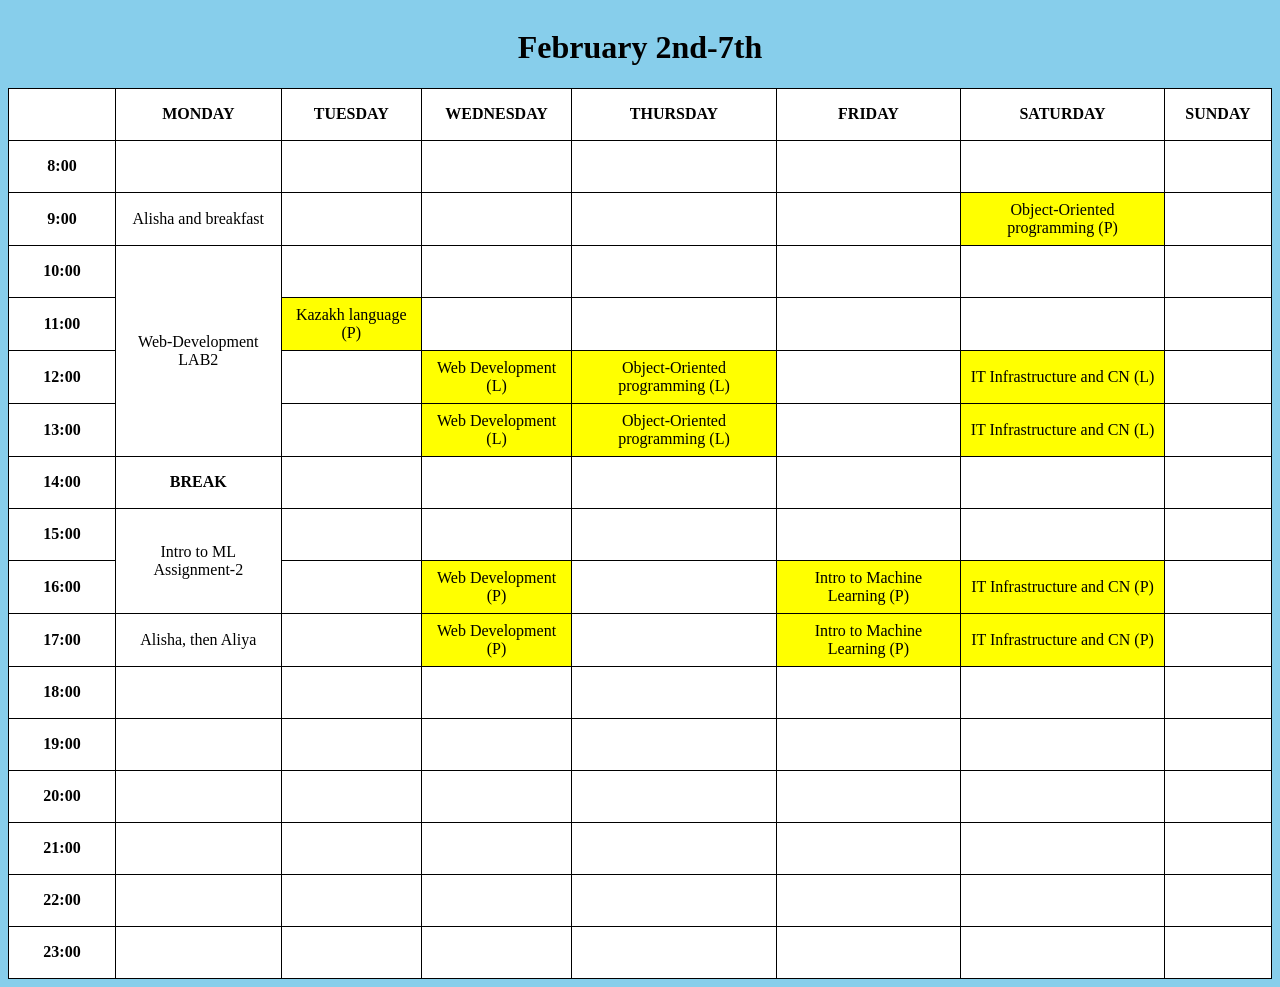
==== selfpracticeweb/dailyschedule.html @ c5145d61 "facebook added" ====
<!DOCTYPE html>
<html>
<head>
    <title>MyDailySchedule</title>
    <style>
        body {background-color: skyblue}
        table {
            background-color: white;
            border-collapse: collapse;
            margin: auto;
        }
        th, td {
            background-color: white;
            border: 1px solid black;
            padding: 8px;
            text-align: center;
            min-width: 90px;
            height: 35px;
        }
    </style>
</head>

<body>
    <table>
        <caption><h1>February 2nd-7th</h1></caption>
        <tr>
            <th></th>
            <th>MONDAY</th>
            <th>TUESDAY</th>
            <th>WEDNESDAY</th>
            <th>THURSDAY</th>
            <th>FRIDAY</th>
            <th>SATURDAY</th>
            <th>SUNDAY</th>
        </tr>

        <tr>
            <th>8:00</th>
            <td></td><td></td><td></td><td></td><td></td><td></td><td></td>
        </tr>
        <tr>
            <th>9:00</th>
            <td>Alisha and breakfast</td>
            <td></td>
            <td></td>
            <td></td>
            <td></td>
            <td style="background-color: yellow">Object-Oriented programming (P)</td>
            <td></td>
        </tr>
        <tr>
            <th>10:00</th>
            <td rowspan="4">Web-Development LAB2</td>
            <td></td>
            <td></td>
            <td></td>
            <td></td>
            <td></td>
            <td></td>
        </tr>
        <tr>
            <th>11:00</th>
            <td style="background-color: yellow">Kazakh language (P)</td>
            <td></td>
            <td></td>
            <td></td>
            <td></td>
            <td></td>
        </tr>
        <tr>
            <th>12:00</th>
            <td></td>
            <td style="background-color: yellow">Web Development (L)</td>
            <td style="background-color: yellow">Object-Oriented programming (L)</td>
            <td></td>
            <td style="background-color: yellow">IT Infrastructure and CN (L)</td>
            <td></td>
        </tr>
        <tr>
            <th>13:00</th>
            <td></td>
            <td style="background-color: yellow">Web Development (L)</td>
            <td style="background-color: yellow">Object-Oriented programming (L)</td>
            <td></td>
            <td style="background-color: yellow">IT Infrastructure and CN (L)</td>
            <td></td>
        </tr>
        <tr>
            <th>14:00</th>
            <td><b>BREAK</b></td>
            <td></td>
            <td></td>
            <td></td>
            <td></td>
            <td></td>
            <td></td>
        </tr>
        <tr>
            <th>15:00</th>
            <td rowspan="2">Intro to ML Assignment-2</td>
            <td></td>
            <td></td>
            <td></td>
            <td></td>
            <td></td>
            <td></td>
        </tr>
        <tr>
            <th>16:00</th>
            <td></td>
            <td style="background-color: yellow">Web Development (P)</td>
            <td></td>
            <td style="background-color: yellow">Intro to Machine Learning (P)</td>
            <td style="background-color: yellow">IT Infrastructure and CN (P)</td>
            <td></td>
        </tr>
        <tr>
            <th>17:00</th>
            <td>Alisha, then Aliya</td>
            <td></td>
            <td style="background-color: yellow">Web Development (P)</td>
            <td></td>
            <td style="background-color: yellow">Intro to Machine Learning (P)</td>
            <td style="background-color: yellow">IT Infrastructure and CN (P)</td>
            <td></td>
        </tr>
        <tr>
            <th>18:00</th>
            <td></td>
            <td></td>
            <td></td>
            <td></td>
            <td></td>
            <td></td>
            <td></td>
        </tr>
        <tr>
            <th>19:00</th>
            <td></td>
            <td></td>
            <td></td>
            <td></td>
            <td></td>
            <td></td>
            <td></td>
        </tr>
        <tr>
            <th>20:00</th>
            <td></td>
            <td></td>
            <td></td>
            <td></td>
            <td></td>
            <td></td>
            <td></td>
        </tr>
        <tr>
            <th>21:00</th>
            <td></td>
            <td></td>
            <td></td>
            <td></td>
            <td></td>
            <td></td>
            <td></td>
        </tr>
        <tr>
            <th>22:00</th>
            <td></td>
            <td></td>
            <td></td>
            <td></td>
            <td></td>
            <td></td>
            <td></td>
        </tr>
        <tr>
            <th>23:00</th>
            <td></td>
            <td></td>
            <td></td>
            <td></td>
            <td></td>
            <td></td>
            <td></td>
        </tr>
    </table>
</body>
</html>
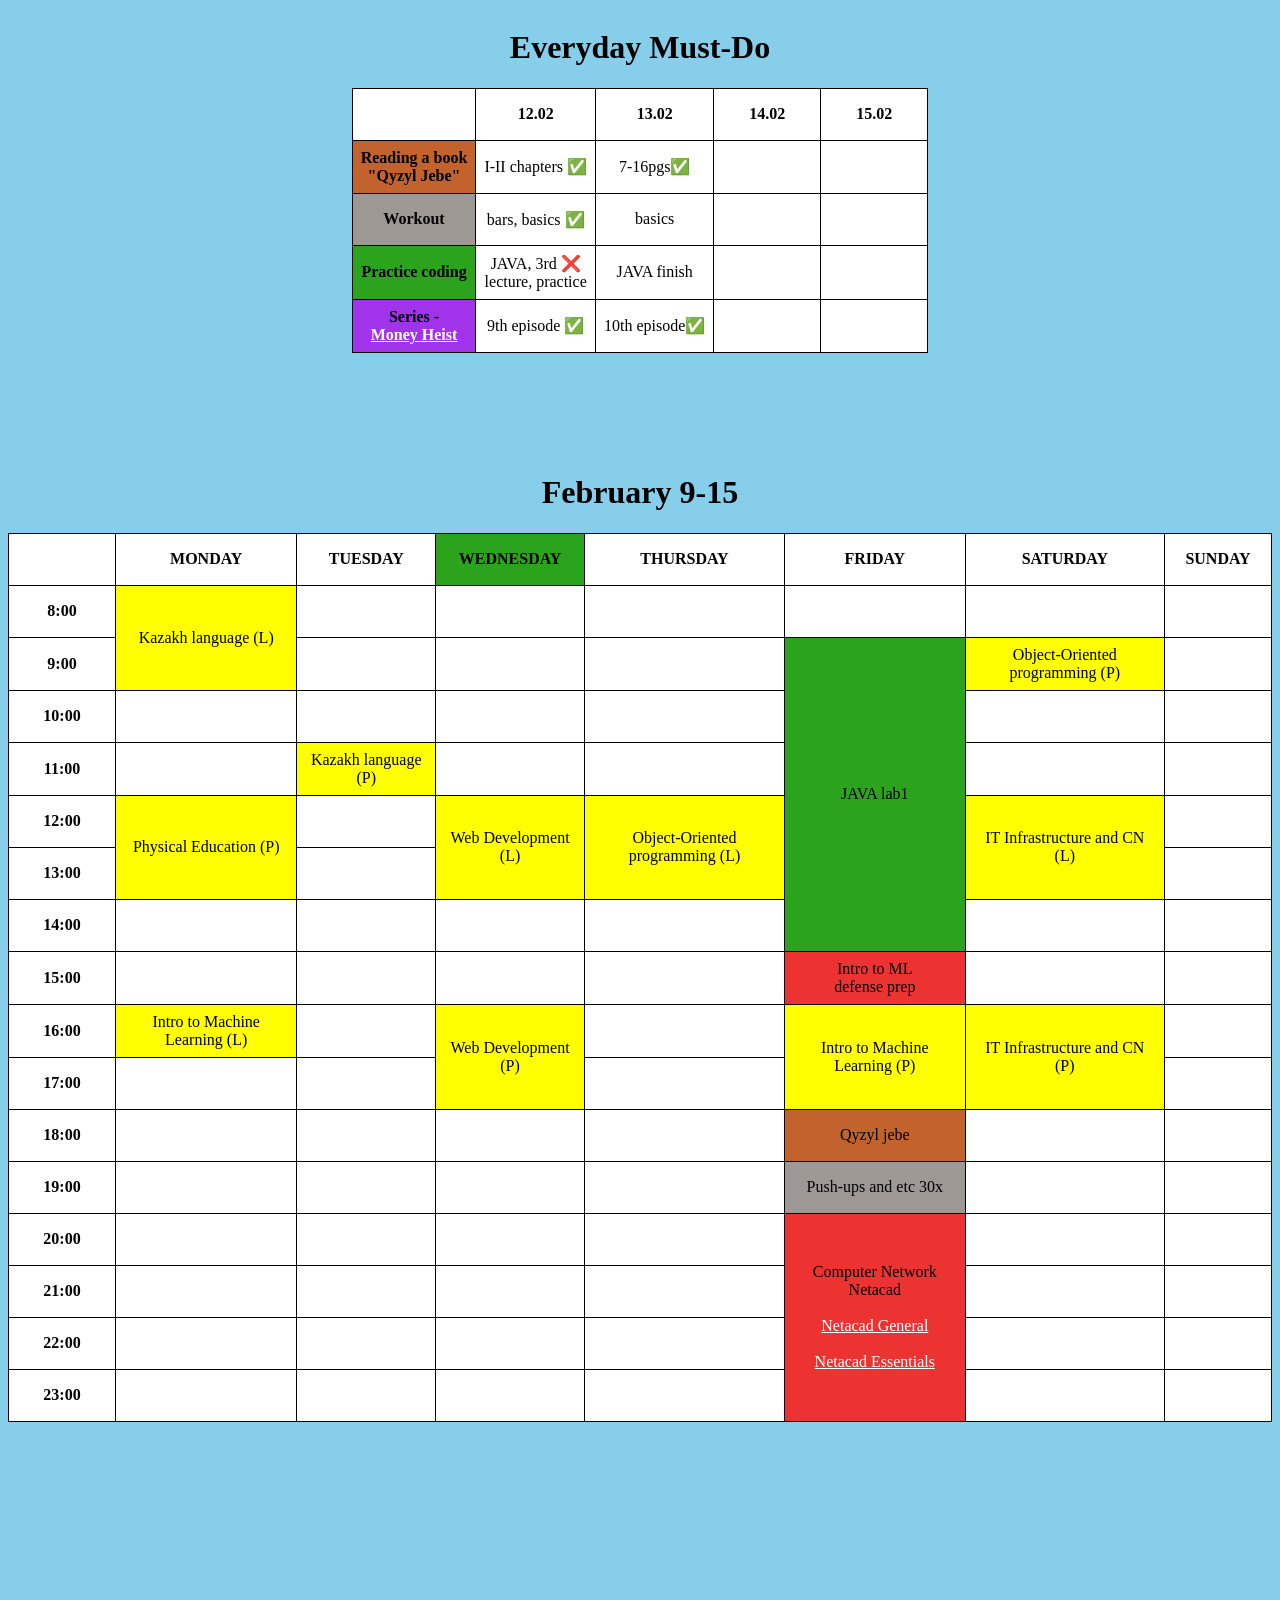
==== commit 4286cfd8: "checking" ====
--- a/selfpracticeweb/dailyschedule.html
+++ b/selfpracticeweb/dailyschedule.html
@@ -1,189 +1,212 @@
 <!DOCTYPE html>
 <html>
 <head>
+    <meta charset="UTF-8">
     <title>MyDailySchedule</title>
-    <style>
-        body {background-color: skyblue}
-        table {
-            background-color: white;
-            border-collapse: collapse;
-            margin: auto;
-        }
-        th, td {
-            background-color: white;
-            border: 1px solid black;
-            padding: 8px;
-            text-align: center;
-            min-width: 90px;
-            height: 35px;
-        }
-    </style>
+    <link rel="stylesheet" href="styles.css">
 </head>
 
-<body>
-    <table>
-        <caption><h1>February 2nd-7th</h1></caption>
-        <tr>
-            <th></th>
-            <th>MONDAY</th>
-            <th>TUESDAY</th>
-            <th>WEDNESDAY</th>
-            <th>THURSDAY</th>
-            <th>FRIDAY</th>
-            <th>SATURDAY</th>
-            <th>SUNDAY</th>
-        </tr>
-
-        <tr>
-            <th>8:00</th>
-            <td></td><td></td><td></td><td></td><td></td><td></td><td></td>
-        </tr>
-        <tr>
-            <th>9:00</th>
-            <td>Alisha and breakfast</td>
-            <td></td>
-            <td></td>
-            <td></td>
-            <td></td>
-            <td style="background-color: yellow">Object-Oriented programming (P)</td>
-            <td></td>
-        </tr>
-        <tr>
-            <th>10:00</th>
-            <td rowspan="4">Web-Development LAB2</td>
-            <td></td>
-            <td></td>
-            <td></td>
-            <td></td>
-            <td></td>
-            <td></td>
-        </tr>
-        <tr>
-            <th>11:00</th>
-            <td style="background-color: yellow">Kazakh language (P)</td>
-            <td></td>
-            <td></td>
-            <td></td>
-            <td></td>
-            <td></td>
-        </tr>
-        <tr>
-            <th>12:00</th>
-            <td></td>
-            <td style="background-color: yellow">Web Development (L)</td>
-            <td style="background-color: yellow">Object-Oriented programming (L)</td>
-            <td></td>
-            <td style="background-color: yellow">IT Infrastructure and CN (L)</td>
-            <td></td>
-        </tr>
-        <tr>
-            <th>13:00</th>
-            <td></td>
-            <td style="background-color: yellow">Web Development (L)</td>
-            <td style="background-color: yellow">Object-Oriented programming (L)</td>
-            <td></td>
-            <td style="background-color: yellow">IT Infrastructure and CN (L)</td>
-            <td></td>
-        </tr>
-        <tr>
-            <th>14:00</th>
-            <td><b>BREAK</b></td>
-            <td></td>
-            <td></td>
-            <td></td>
-            <td></td>
-            <td></td>
-            <td></td>
-        </tr>
-        <tr>
-            <th>15:00</th>
-            <td rowspan="2">Intro to ML Assignment-2</td>
-            <td></td>
-            <td></td>
-            <td></td>
-            <td></td>
-            <td></td>
-            <td></td>
-        </tr>
-        <tr>
-            <th>16:00</th>
-            <td></td>
-            <td style="background-color: yellow">Web Development (P)</td>
-            <td></td>
-            <td style="background-color: yellow">Intro to Machine Learning (P)</td>
-            <td style="background-color: yellow">IT Infrastructure and CN (P)</td>
-            <td></td>
-        </tr>
-        <tr>
-            <th>17:00</th>
-            <td>Alisha, then Aliya</td>
-            <td></td>
-            <td style="background-color: yellow">Web Development (P)</td>
-            <td></td>
-            <td style="background-color: yellow">Intro to Machine Learning (P)</td>
-            <td style="background-color: yellow">IT Infrastructure and CN (P)</td>
-            <td></td>
-        </tr>
-        <tr>
-            <th>18:00</th>
-            <td></td>
-            <td></td>
-            <td></td>
-            <td></td>
-            <td></td>
-            <td></td>
-            <td></td>
-        </tr>
-        <tr>
-            <th>19:00</th>
-            <td></td>
-            <td></td>
-            <td></td>
-            <td></td>
-            <td></td>
-            <td></td>
-            <td></td>
-        </tr>
-        <tr>
-            <th>20:00</th>
-            <td></td>
-            <td></td>
-            <td></td>
-            <td></td>
-            <td></td>
-            <td></td>
-            <td></td>
-        </tr>
-        <tr>
-            <th>21:00</th>
-            <td></td>
-            <td></td>
-            <td></td>
-            <td></td>
-            <td></td>
-            <td></td>
-            <td></td>
-        </tr>
-        <tr>
-            <th>22:00</th>
-            <td></td>
-            <td></td>
-            <td></td>
-            <td></td>
-            <td></td>
-            <td></td>
-            <td></td>
-        </tr>
-        <tr>
-            <th>23:00</th>
-            <td></td>
-            <td></td>
-            <td></td>
-            <td></td>
-            <td></td>
-            <td></td>
-            <td></td>
-        </tr>
-    </table>
+<body class="body">
+
+    <div>
+        <table class = "table">
+            <caption><h1>Everyday Must-Do</h1></caption>
+
+            <tr>
+                <th></th>
+                <th>12.02</th>
+                <th>13.02</th>
+                <th>14.02</th>
+                <th>15.02</th>
+            </tr>
+
+            <tr>
+                <th class="reading">Reading a book <br>"Qyzyl Jebe"</th>
+                <td>I-II chapters ✅</td>
+                <td>7-16pgs✅</td>
+                <td></td>
+                <td></td>
+            </tr>
+
+            <tr>
+                <th class="workout">Workout</th>
+                <td>bars, basics ✅</td>
+                <td>basics</td>
+                <td></td>
+                <td></td>
+            </tr>
+
+            <tr>
+                <th class="coding">Practice coding</th>
+                <td>JAVA, 3rd ❌<br>lecture, practice</td>
+                <td>JAVA finish</td>
+                <td></td>
+                <td></td>
+            </tr>
+
+            <tr>
+                <th class="series">Series - <br><a href="https://kino-go.skin/serialy/35622-bumazhnyj-dom.html">Money Heist</a></th>
+                <td>9th episode ✅</td>
+                <td>10th episode✅</td>
+                <td></td>
+                <td></td>
+            </tr>
+        </table>
+    </div>
+
+    <div>
+        <table class="table">
+            <caption><h1>February 9-15</h1></caption>
+            <tr>
+                <th></th>
+                <th>MONDAY</th>
+                <th>TUESDAY</th>
+                <th class="coding">WEDNESDAY</th>
+                <th>THURSDAY</th>
+                <th>FRIDAY</th>
+                <th>SATURDAY</th>
+                <th>SUNDAY</th>
+            </tr>
+
+            <tr>
+                <th>8:00</th>
+                <td style="background-color: yellow", rowspan="2">Kazakh language (L)</td><td></td><td></td><td></td><td></td><td></td><td></td>
+            </tr>
+            <tr>
+                <th>9:00</th>
+                <td></td>
+                <td></td>
+                <td></td>
+                <td class="coding", rowspan="6">JAVA lab1</td>
+                <td style="background-color: yellow">Object-Oriented programming (P)</td>
+                <td></td>
+            </tr>
+            <tr>
+                <th>10:00</th>
+                <td></td>
+                <td></td>
+                <td></td>
+                <td></td>
+                <td></td>
+                <td></td>
+            </tr>
+            <tr>
+                <th>11:00</th>
+                <td></td>
+                <td style="background-color: yellow">Kazakh language (P)</td>
+                <td></td>
+                <td></td>
+                <td></td>
+                <td></td>
+            </tr>
+            <tr>
+                <th>12:00</th>
+                <td style="background-color: yellow", rowspan="2">Physical Education (P)</td>
+                <td></td>
+                <td style="background-color: yellow", rowspan="2">Web Development (L)</td>
+                <td style="background-color: yellow", rowspan="2">Object-Oriented programming (L)</td>
+                <td style="background-color: yellow", rowspan="2">IT Infrastructure and CN (L)</td>
+                <td></td>
+            </tr>
+            <tr>
+                <th>13:00</th>
+                <td></td>
+                <td></td>
+            </tr>
+            <tr>
+                <th>14:00</th>
+                <td></td>
+                <td></td>
+                <td></td>
+                <td></td>
+                <td></td>
+                <td></td>
+            </tr>
+            <tr>
+                <th>15:00</th>
+                <td></td>
+                <td></td>
+                <td></td>
+                <td></td>
+                <td class="circumstantial">Intro to ML <br>defense prep</td>
+                <td></td>
+                <td></td>
+            </tr>
+            <tr>
+                <th>16:00</th>
+                <td style="background-color: yellow">Intro to Machine Learning (L)</td>
+                <td></td>
+                <td style="background-color: yellow", rowspan="2">Web Development (P)</td>
+                <td></td>
+                <td style="background-color: yellow", rowspan="2">Intro to Machine Learning (P)</td>
+                <td style="background-color: yellow", rowspan="2">IT Infrastructure and CN (P)</td>
+                <td></td>
+            </tr>
+            <tr>
+                <th>17:00</th>
+                <td></td>
+                <td></td>
+                <td></td>
+                <td></td>
+            </tr>
+            <tr>
+                <th>18:00</th>
+                <td></td>
+                <td></td>
+                <td></td>
+                <td></td>
+                <td class="reading">Qyzyl jebe</td>
+                <td></td>
+                <td></td>
+            </tr>
+            <tr>
+                <th>19:00</th>
+                <td></td>
+                <td></td>
+                <td></td>
+                <td></td>
+                <td class="workout">Push-ups and etc 30x</td>
+                <td></td>
+                <td></td>
+            </tr>
+            <tr>
+                <th>20:00</th>
+                <td></td>
+                <td></td>
+                <td></td>
+                <td></td>
+                <td rowspan="4", class="circumstantial">Computer Network Netacad <br><br><a href="https://www.netacad.com/courses/ccna-introduction-networks?courseLang=en-US&instance_id=0d449889-f2df-4b00-96a0-f6e1ec6d230c">Netacad General</a> <br><br><a href="https://www.netacad.com/courses/networking-essentials?courseLang=en-US&instance_id=071d441a-51fe-429d-8c4d-de7371193d1b">Netacad Essentials</a></td>
+                <td></td>
+                <td></td>
+            </tr>
+            <tr>
+                <th>21:00</th>
+                <td></td>
+                <td></td>
+                <td></td>
+                <td></td>
+                <td></td>
+                <td></td>
+            </tr>
+            <tr>
+                <th>22:00</th>
+                <td></td>
+                <td></td>
+                <td></td>
+                <td></td>
+                <td></td>
+                <td></td>
+            </tr>
+            <tr>
+                <th>23:00</th>
+                <td></td>
+                <td></td>
+                <td></td>
+                <td></td>
+                <td></td>
+                <td></td>
+            </tr>
+        </table>
+    </div>
 </body>
-</html>
+</html>
--- a/selfpracticeweb/styles.css
+++ b/selfpracticeweb/styles.css
@@ -0,0 +1,62 @@
+.body {
+    background-color: skyblue;
+    padding-bottom: 100px;
+}
+
+.table {
+    background-color: white;
+    border-collapse: collapse;
+    margin: auto;
+}
+
+th, td {
+    background-color: white;
+    border: 1px solid black;
+    padding: 8px;
+    text-align: center;
+    min-width: 90px;
+    height: 35px;
+}
+
+.tabD{
+    font-weight:200px;
+}
+
+.tableEMD{
+    background-color: plum;
+    border-collapse: collapse;
+}
+
+div{
+    margin-bottom: 100px;
+}
+
+a{
+    color: white;
+}
+
+.workout{
+    background: #9e9895;
+    border-width: 1.5px;
+}
+
+.reading{
+    background: #c2622d;
+    border-width: 1.5px;
+}
+
+.coding{
+    background: #2ca31c;
+    border-color: black;
+    border-width: 1.5px;
+}
+
+.series{
+    background: #a134eb;
+    border-width: 1.5px;
+}
+
+.circumstantial{
+    background-color: #ed3232;
+    border-width: 1.5px;
+}
